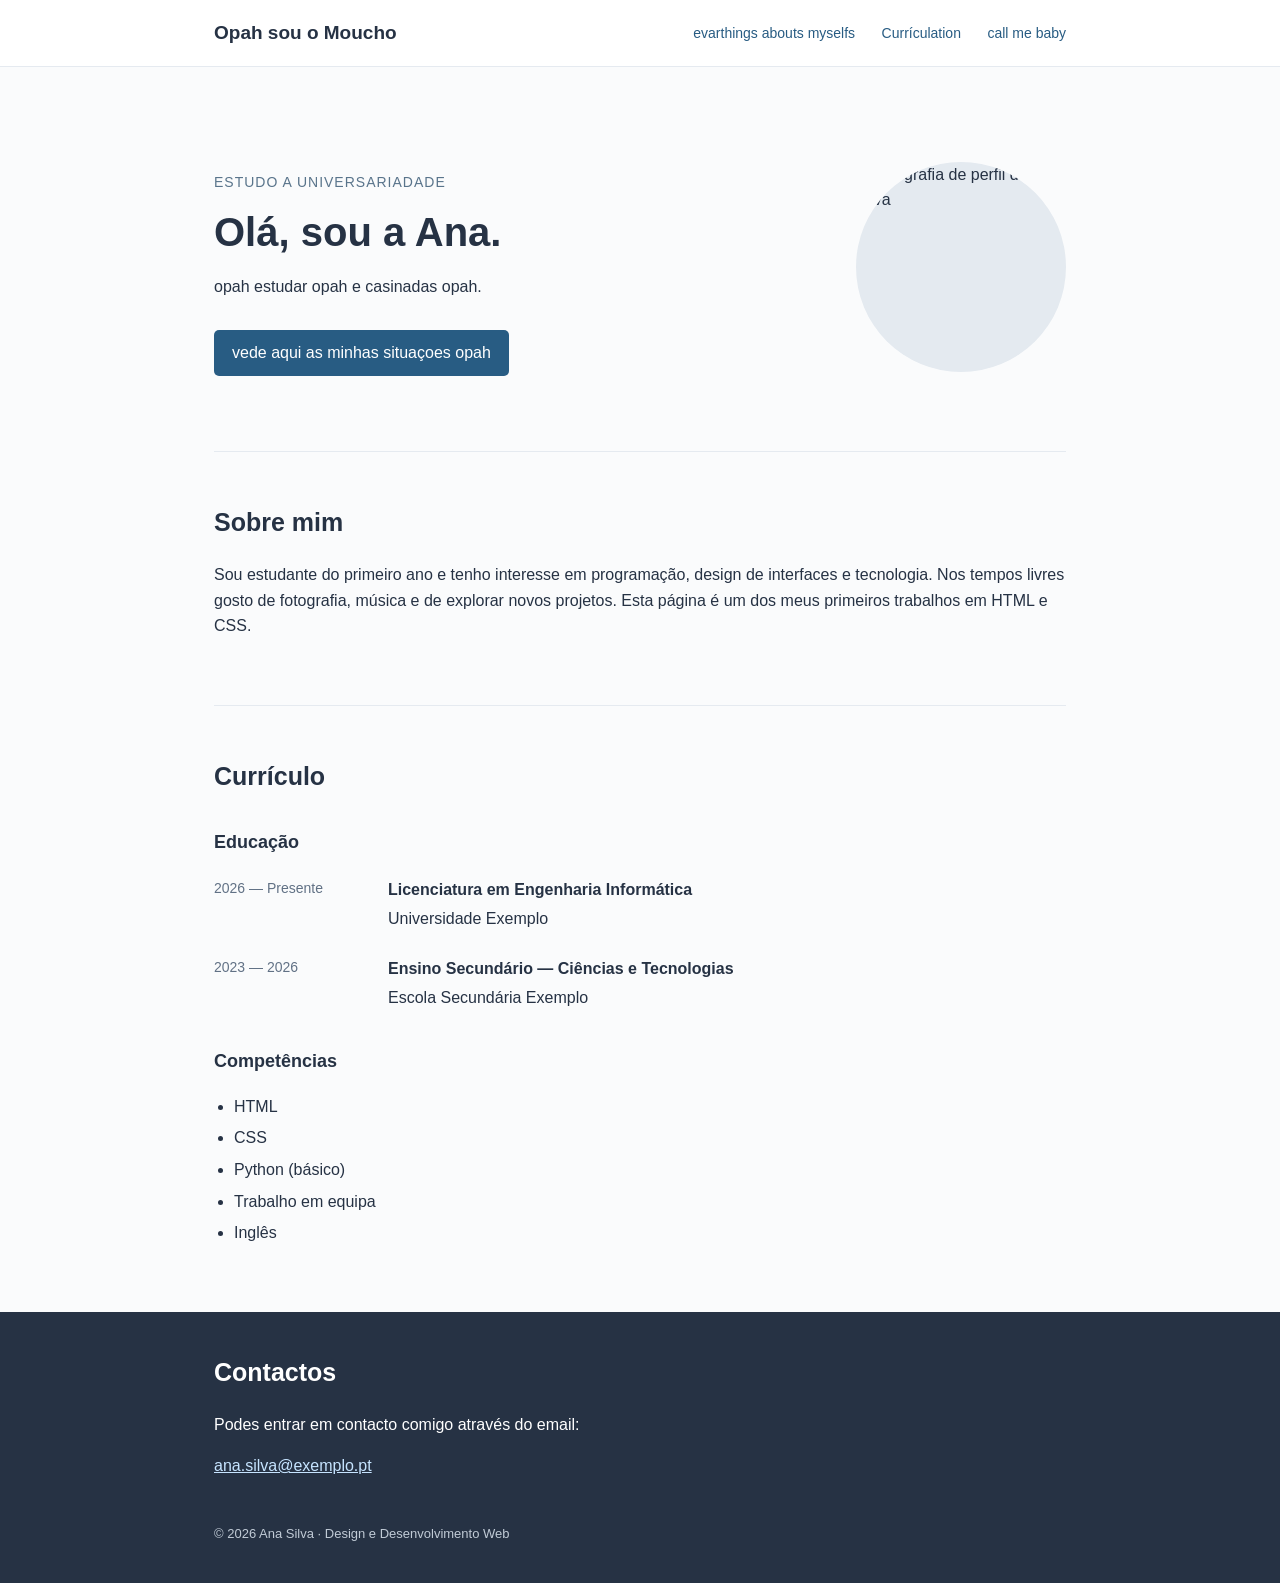
==== index.html @ 21575766 "Add files via upload" ====
<!DOCTYPE html>
<html lang="pt-PT">
<head>
    <meta charset="UTF-8">
    <meta name="viewport" content="width=device-width, initial-scale=1.0">
    <title>Opah sou o Moucho | Opah</title>
    <link rel="stylesheet" href="style.css">
</head>
<body>
    <header>
        <div class="conteudo topo">
            <a class="nome-site" href="#inicio">Opah sou o Moucho</a>
            <nav aria-label="Menu principal">
                <a href="#sobre">evarthings abouts myselfs</a>
                <a href="#cv">Currículation</a>
                <a href="#contactos">call me baby</a>
            </nav>
        </div>
    </header>

    <main class="conteudo">
        <!-- Apresentação -->
        <section id="inicio" class="apresentacao">
            <div>
                <p class="etiqueta">estudo a universariadade</p>
                <h1>Olá, sou a Ana.</h1>
                <p>opah estudar opah e casinadas opah.</p>
                <a class="botao" href="#cv">vede aqui as minhas situaçoes opah</a>
            </div>
            <!-- TODO: Atualizar a foto de perfil -->
            <img class="fotografia" src="perfil.svg" alt="Fotografia de perfil de Ana Silva">
        </section>

        <!-- Biografia -->
        <section id="sobre" class="secao">
            <h2>Sobre mim</h2>
            <p>Sou estudante do primeiro ano e tenho interesse em programação, design de interfaces e tecnologia. Nos tempos livres gosto de fotografia, música e de explorar novos projetos. Esta página é um dos meus primeiros trabalhos em HTML e CSS.</p>
        </section>

        <!-- Currículo -->
        <section id="cv" class="secao">
            <h2>Currículo</h2>

            <h3>Educação</h3>
            <div class="item-cv">
                <span class="data">2026 — Presente</span>
                <div>
                    <h4>Licenciatura em Engenharia Informática</h4>
                    <p>Universidade Exemplo</p>
                </div>
            </div>
            <div class="item-cv">
                <span class="data">2023 — 2026</span>
                <div>
                    <h4>Ensino Secundário — Ciências e Tecnologias</h4>
                    <p>Escola Secundária Exemplo</p>
                </div>
            </div>

            <h3>Competências</h3>
            <ul class="competencias">
                <li>HTML</li>
                <li>CSS</li>
                <li>Python (básico)</li>
                <li>Trabalho em equipa</li>
                <li>Inglês</li>
            </ul>
        </section>
    </main>

    <!-- Rodapé e contactos -->
    <footer id="contactos">
        <div class="conteudo">
            <h2>Contactos</h2>
            <p>Podes entrar em contacto comigo através do email:</p>
            <a href="mailto:ana.silva@exemplo.pt">ana.silva@exemplo.pt</a>
            <p class="nota">© 2026 Ana Silva · Design e Desenvolvimento Web</p>
        </div>
    </footer>
</body>
</html>
---- style.css ----
/* 1. Estilos gerais */
* {
    box-sizing: border-box;
}

html {
    scroll-behavior: smooth;
}

@import url('https://fonts.googleapis.com/css2?family=Inter:wght@400;500;600;700&display=swap');

body {
    margin: 0;
    font-family: 'Inter', Arial, sans-serif;
    color: #263244;
    background-color: #fafbfc;
    line-height: 1.6;
}

.conteudo {
    max-width: 900px;
    margin: 0 auto;
    padding: 0 24px;
}

a {
    color: #285c83;
}

/* 2. Menu */
header {
    background-color: white;
    border-bottom: 1px solid #e5eaf0;
}

.topo {
    display: flex;
    justify-content: space-between;
    align-items: center;
    padding-top: 18px;
    padding-bottom: 18px;
}

.nome-site {
    font-weight: bold;
    font-size: 19px;
    text-decoration: none;
    color: #263244;
}

nav a {
    margin-left: 22px;
    text-decoration: none;
    font-size: 14px;
}

nav a:hover {
    text-decoration: underline;
}

/* 3. Apresentação e fotografia */
.apresentacao {
    display: flex;
    justify-content: space-between;
    align-items: center;
    gap: 50px;
    padding: 90px 0 75px;
}

.etiqueta {
    color: #59748b;
    font-size: 14px;
    text-transform: uppercase;
    letter-spacing: 1px;
}

h1 {
    font-size: 40px;
    line-height: 1.2;
    margin: 10px 0 18px;
}

.apresentacao p {
    max-width: 450px;
}

.fotografia {
    width: 210px;
    height: 210px;
    border-radius: 50%;
    object-fit: cover;
    background: #e4eaf0;
}

.botao {
    display: inline-block;
    background-color: #285c83;
    color: white;
    text-decoration: none;
    padding: 10px 18px;
    margin-top: 15px;
    border-radius: 5px;
}

.botao:hover {
    background-color: #183e5b;
}

/* 4. Sobre mim e currículo */
.secao {
    border-top: 1px solid #e5eaf0;
    padding: 50px 0;
}

h2 {
    font-size: 25px;
    margin: 0 0 20px;
}

h3 {
    font-size: 18px;
    margin-top: 32px;
}

h4 {
    margin: 0;
    font-size: 16px;
}

.item-cv {
    display: flex;
    gap: 24px;
    margin: 20px 0;
}

.data {
    min-width: 150px;
    color: #617185;
    font-size: 14px;
}

.item-cv p {
    margin: 4px 0;
}

.competencias {
    padding-left: 20px;
}

.competencias li {
    margin-bottom: 6px;
}

/* 5. Rodapé */
footer {
    padding: 40px 0 25px;
    color: white;
    background-color: #263244;
}

footer a {
    color: #c6e4ff;
}

.nota {
    margin-top: 45px;
    font-size: 13px;
    color: #c1cbd6;
}

/* 6. Adaptação a ecrãs pequenos */
@media (max-width: 650px) {
    .topo, .apresentacao, .item-cv {
        flex-direction: column;
        align-items: flex-start;
    }

    nav a {
        margin: 0 18px 0 0;
    }

    .apresentacao {
        padding: 50px 0;
        gap: 25px;
    }

    h1 {
        font-size: 32px;
    }

    .fotografia {
        order: -1;
        width: 150px;
        height: 150px;
    }
}
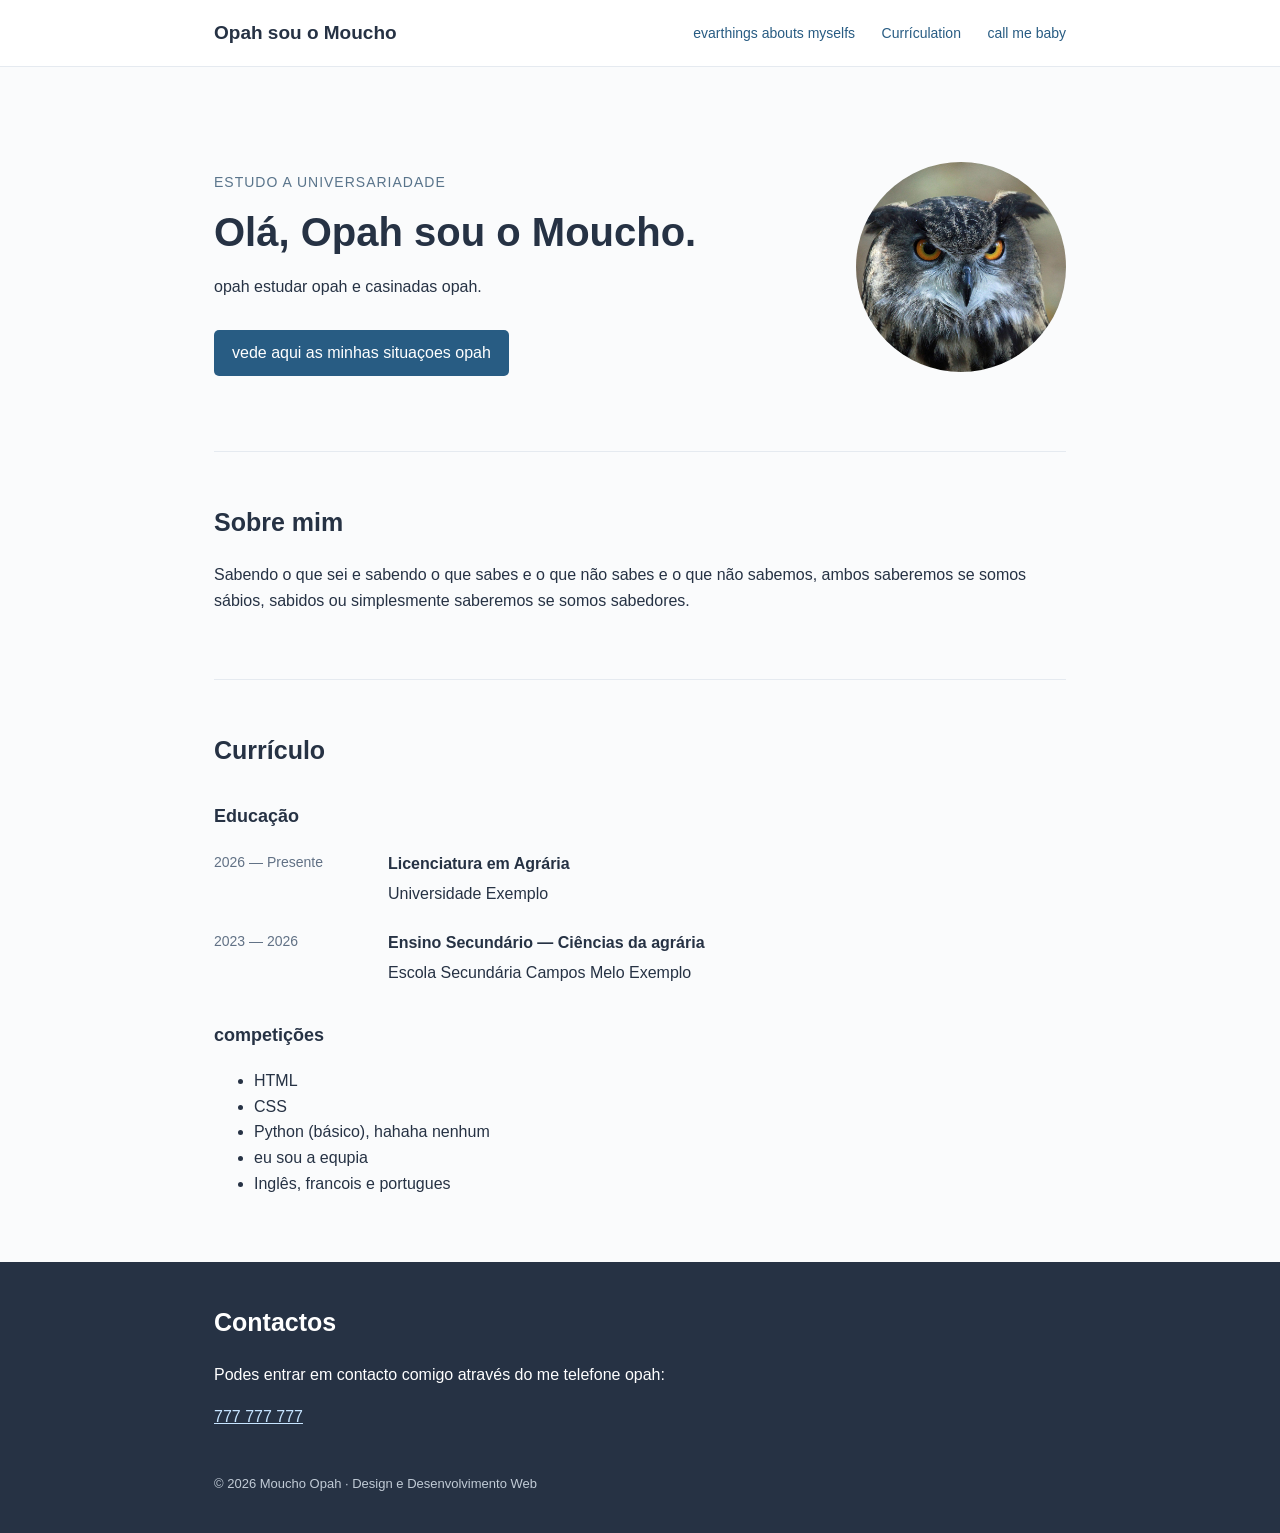
==== commit 3c365ced: "Add files via upload" ====
--- a/index.html
+++ b/index.html
@@ -23,18 +23,18 @@
         <section id="inicio" class="apresentacao">
             <div>
                 <p class="etiqueta">estudo a universariadade</p>
-                <h1>Olá, sou a Ana.</h1>
+                <h1>Olá, Opah sou o Moucho.</h1>
                 <p>opah estudar opah e casinadas opah.</p>
                 <a class="botao" href="#cv">vede aqui as minhas situaçoes opah</a>
             </div>
             <!-- TODO: Atualizar a foto de perfil -->
-            <img class="fotografia" src="perfil.svg" alt="Fotografia de perfil de Ana Silva">
+            <img class="fotografia" src="1280px-Eurasian_Eagle_RWD_at_CRC.jpg" alt="Fotografia de perfil de Mouchox">
         </section>
 
         <!-- Biografia -->
         <section id="sobre" class="secao">
             <h2>Sobre mim</h2>
-            <p>Sou estudante do primeiro ano e tenho interesse em programação, design de interfaces e tecnologia. Nos tempos livres gosto de fotografia, música e de explorar novos projetos. Esta página é um dos meus primeiros trabalhos em HTML e CSS.</p>
+            <p>Sabendo o que sei e sabendo o que sabes e o que não sabes e o que não sabemos, ambos saberemos se somos sábios, sabidos ou simplesmente saberemos se somos sabedores.</p>
         </section>
 
         <!-- Currículo -->
@@ -45,25 +45,25 @@
             <div class="item-cv">
                 <span class="data">2026 — Presente</span>
                 <div>
-                    <h4>Licenciatura em Engenharia Informática</h4>
+                    <h4>Licenciatura em Agrária</h4>
                     <p>Universidade Exemplo</p>
                 </div>
             </div>
             <div class="item-cv">
                 <span class="data">2023 — 2026</span>
                 <div>
-                    <h4>Ensino Secundário — Ciências e Tecnologias</h4>
-                    <p>Escola Secundária Exemplo</p>
+                    <h4>Ensino Secundário — Ciências da agrária</h4>
+                    <p>Escola Secundária Campos Melo Exemplo</p>
                 </div>
             </div>
 
-            <h3>Competências</h3>
-            <ul class="competencias">
+            <h3>competições</h3>
+            <ul class="competições">
                 <li>HTML</li>
                 <li>CSS</li>
-                <li>Python (básico)</li>
-                <li>Trabalho em equipa</li>
-                <li>Inglês</li>
+                <li>Python (básico), hahaha nenhum</li>
+                <li>eu sou a equpia</li>
+                <li>Inglês, francois e portugues</li>
             </ul>
         </section>
     </main>
@@ -72,9 +72,9 @@
     <footer id="contactos">
         <div class="conteudo">
             <h2>Contactos</h2>
-            <p>Podes entrar em contacto comigo através do email:</p>
-            <a href="mailto:ana.silva@exemplo.pt">ana.silva@exemplo.pt</a>
-            <p class="nota">© 2026 Ana Silva · Design e Desenvolvimento Web</p>
+            <p>Podes entrar em contacto comigo através do me telefone opah:</p>
+            <a href="777 777 777">777 777 777</a>
+            <p class="nota">© 2026 Moucho Opah · Design e Desenvolvimento Web</p>
         </div>
     </footer>
 </body>
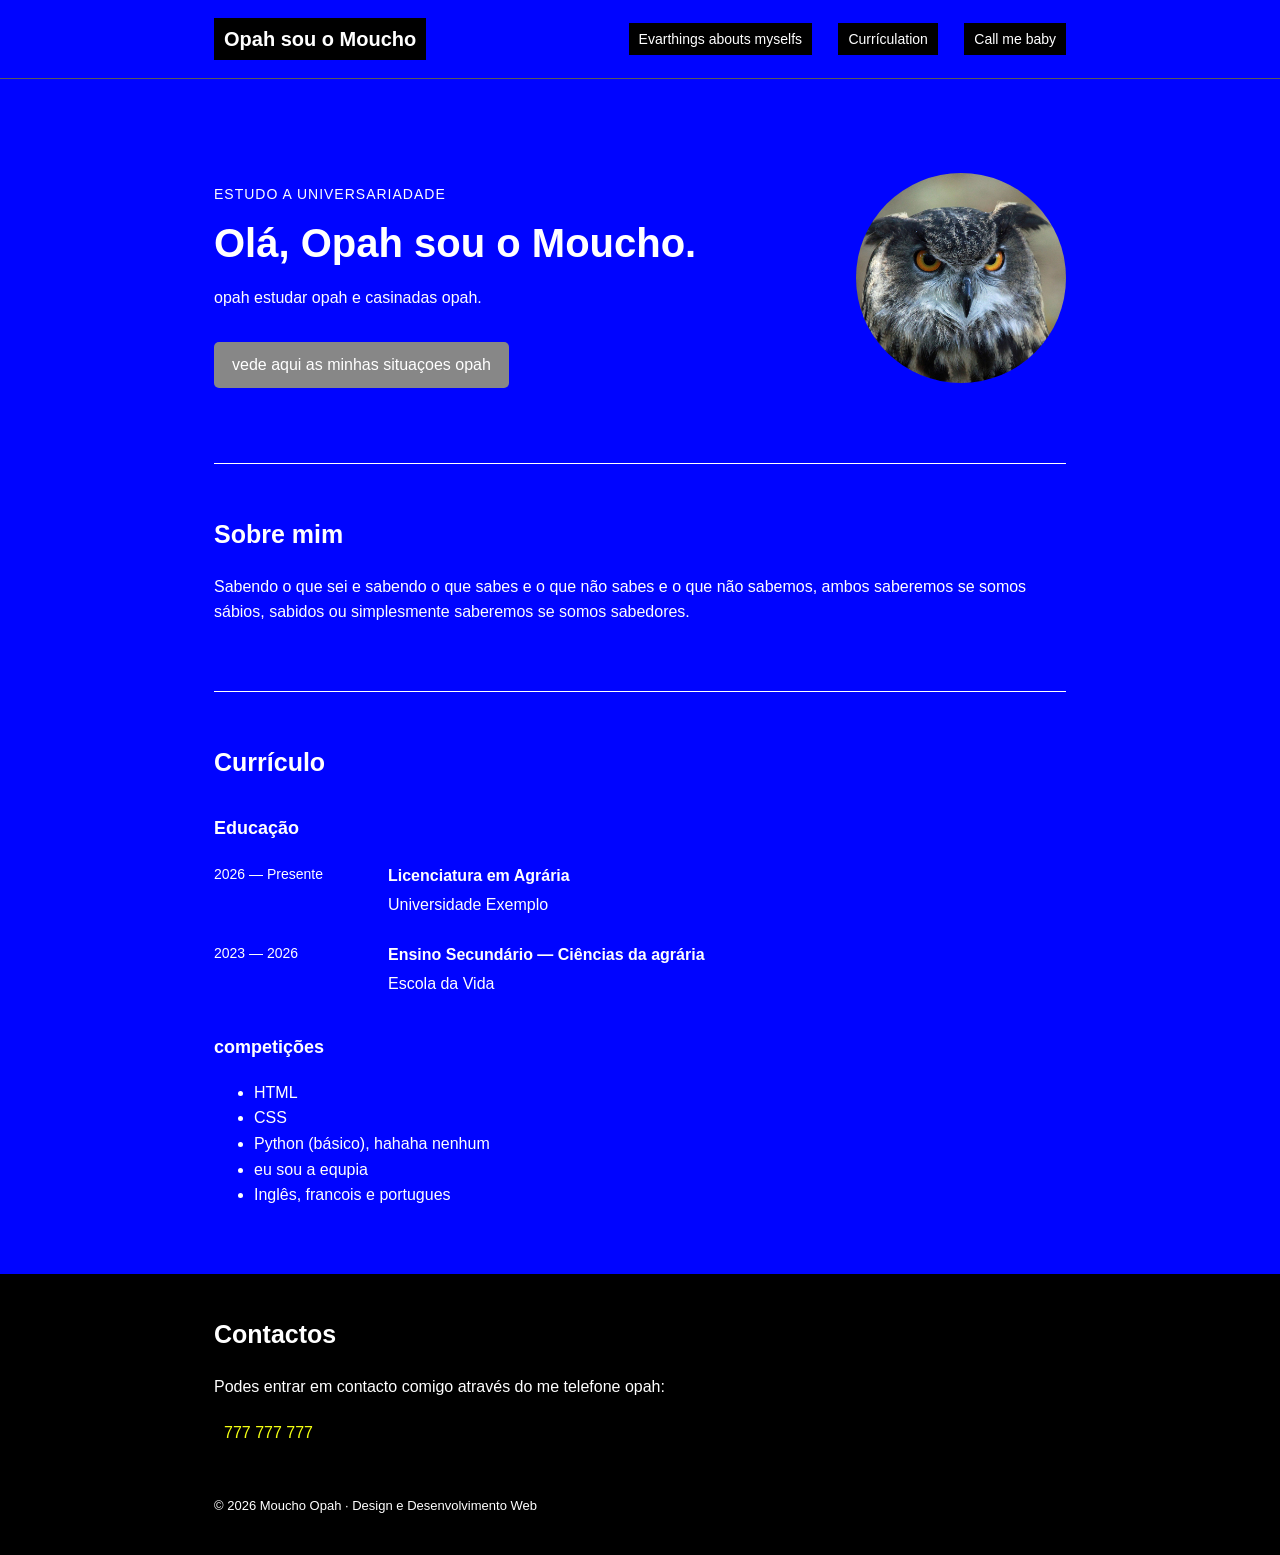
==== commit 63a9d08e: "Add files via upload" ====
--- a/index.html
+++ b/index.html
@@ -11,9 +11,9 @@
         <div class="conteudo topo">
             <a class="nome-site" href="#inicio">Opah sou o Moucho</a>
             <nav aria-label="Menu principal">
-                <a href="#sobre">evarthings abouts myselfs</a>
+                <a href="#sobre">Evarthings abouts myselfs</a>
                 <a href="#cv">Currículation</a>
-                <a href="#contactos">call me baby</a>
+                <a href="#contactos">Call me baby</a>
             </nav>
         </div>
     </header>
@@ -53,7 +53,7 @@
                 <span class="data">2023 — 2026</span>
                 <div>
                     <h4>Ensino Secundário — Ciências da agrária</h4>
-                    <p>Escola Secundária Campos Melo Exemplo</p>
+                    <p>Escola da Vida </p>
                 </div>
             </div>
 
--- a/style.css
+++ b/style.css
@@ -12,8 +12,8 @@
 body {
     margin: 0;
     font-family: 'Inter', Arial, sans-serif;
-    color: #263244;
-    background-color: #fafbfc;
+    color: #ffffff;
+    background-color: #0004ff;
     line-height: 1.6;
 }
 
@@ -24,13 +24,17 @@
 }
 
 a {
-    color: #285c83;
+    display: inline-block;
+    background-color: #000000;
+    color: rgb(255, 255, 255);
+    text-decoration: fuchsia;
+    padding: 5px 10px;
 }
 
 /* 2. Menu */
 header {
-    background-color: white;
-    border-bottom: 1px solid #e5eaf0;
+    background-color: rgb(0, 4, 255);
+    border-bottom: 1px solid #5a5a5a;
 }
 
 .topo {
@@ -43,9 +47,9 @@
 
 .nome-site {
     font-weight: bold;
-    font-size: 19px;
+    font-size: 20px;
     text-decoration: none;
-    color: #263244;
+    color: #ffffff;
 }
 
 nav a {
@@ -68,7 +72,7 @@
 }
 
 .etiqueta {
-    color: #59748b;
+    color: #ffffff;
     font-size: 14px;
     text-transform: uppercase;
     letter-spacing: 1px;
@@ -89,13 +93,13 @@
     height: 210px;
     border-radius: 50%;
     object-fit: cover;
-    background: #e4eaf0;
+    background: #ffffff;
 }
 
 .botao {
     display: inline-block;
-    background-color: #285c83;
-    color: white;
+    background-color: #878787;
+    color: rgb(255, 255, 255);
     text-decoration: none;
     padding: 10px 18px;
     margin-top: 15px;
@@ -103,12 +107,12 @@
 }
 
 .botao:hover {
-    background-color: #183e5b;
+    background-color: #000000;
 }
 
 /* 4. Sobre mim e currículo */
 .secao {
-    border-top: 1px solid #e5eaf0;
+    border-top: 1px solid #ffffff;
     padding: 50px 0;
 }
 
@@ -135,7 +139,7 @@
 
 .data {
     min-width: 150px;
-    color: #617185;
+    color: #ffffff;
     font-size: 14px;
 }
 
@@ -154,18 +158,18 @@
 /* 5. Rodapé */
 footer {
     padding: 40px 0 25px;
-    color: white;
-    background-color: #263244;
+    color: rgb(255, 255, 255);
+    background-color: #000000;
 }
 
 footer a {
-    color: #c6e4ff;
+    color: #f3ff12;
 }
 
 .nota {
     margin-top: 45px;
     font-size: 13px;
-    color: #c1cbd6;
+    color: #ffffff;
 }
 
 /* 6. Adaptação a ecrãs pequenos */
